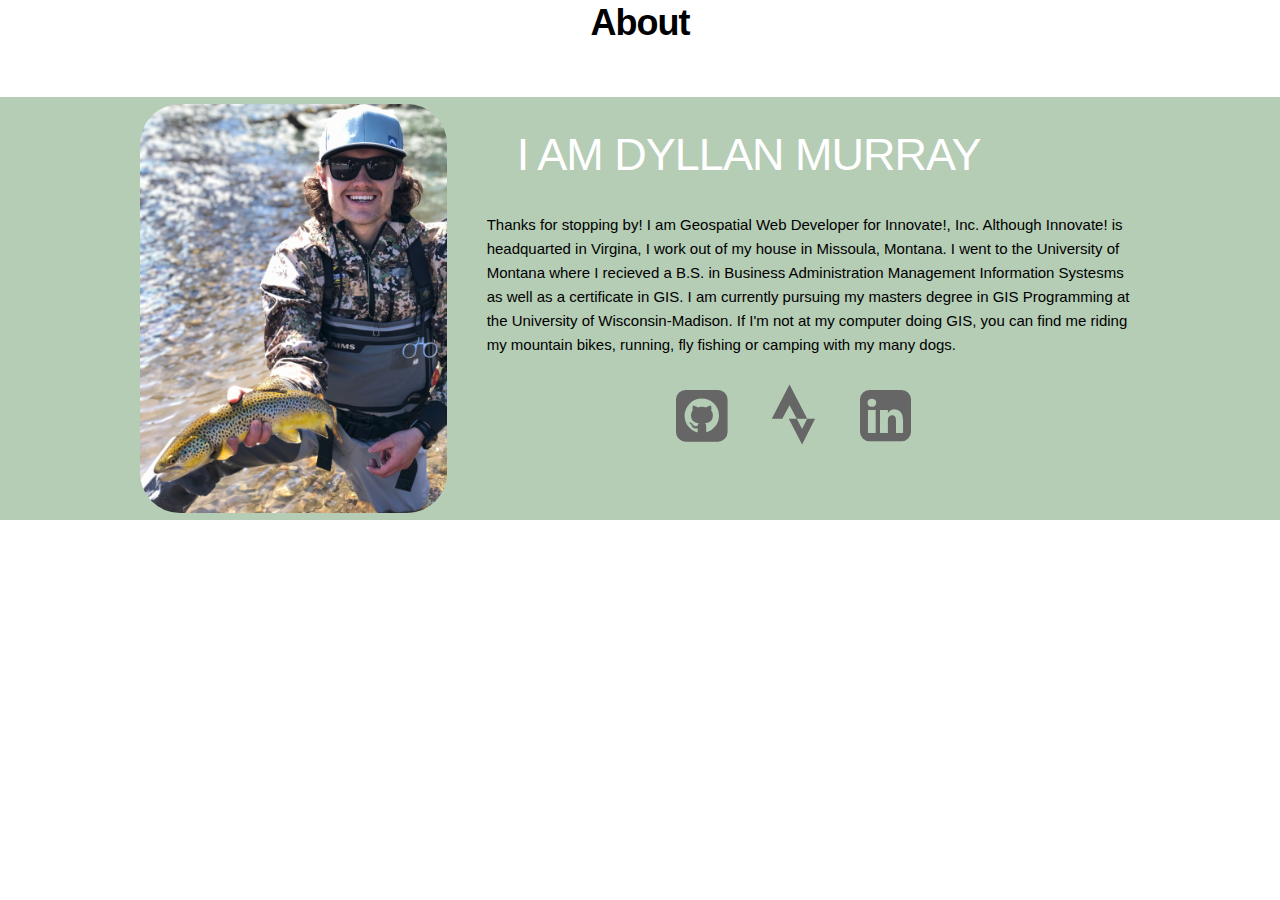
==== prof.html @ 92345144 "updates" ====
<!DOCTYPE html>
<html lang="en">
<head>
    <meta charset="UTF-8">
    <title>Professional Achievements</title>
    <meta name="viewport" content="width=device-width, initial-scale=1">

    <!-- FONT
  –––––––––––––––––––––––––––––––––––––––––––––––––– -->
    <link href="https://fonts.googleapis.com/css?family=Abel" rel="stylesheet">
    <link href="https://fonts.googleapis.com/css?family=Satisfy" rel="stylesheet">
    <!-- CSS
  –––––––––––––––––––––––––––––––––––––––––––––––––– -->
    <link rel="stylesheet" href="css/normalize.css">
    <link rel="stylesheet" href="css/skeleton.css">
    <link rel="stylesheet" href="css/style.css">
    <link rel="stylesheet" href="fonts/font-awesome/css/font-awesome.min.css">
    <link rel="stylesheet" href="fonts/fontawesome-free-5.8.1-web/css/fontawesome.min.css">
    <link rel="stylesheet" href="fonts/fontawesome-free-5.8.1-web/css/brands.css">
    <link rel="stylesheet" href="css/magnific-popup.css">
    <!-- <script src="http://ajax.googleapis.com/ajax/Libs/jquery/1.11.3/jquery.min.js"></script>     -->
    <script src="https://ajax.googleapis.com/ajax/libs/jquery/3.3.1/jquery.min.js"></script>
</head>
<body>
<h3><b>About</b></h3>
<a name="abouttarget"></a>
<div class="green">
    <div class="container">

        <div class="four columns">
            <img class="rounded" src="images/about_Dyllan.jpg" />
        </div>
        <div class="eight columns">
            <h2 class="bio">I AM DYLLAN MURRAY</h2>
            <p class="bio">
                Thanks for stopping by! I am Geospatial Web Developer for Innovate!, Inc. Although Innovate! is headquarted in Virgina, I work out of my house in Missoula, Montana. I went to the University of Montana where I recieved a B.S. in Business Administration Management Information Systesms as well as a certificate in GIS. I am currently pursuing my masters degree in GIS Programming at the University of Wisconsin-Madison. If I'm not at my computer doing GIS, you can find me riding my mountain bikes, running, fly fishing or camping with my many dogs.
        </div>
        <ul class="social">
            <li class="github"><a href="https://github.com/dyllanmurray" target="_blank"><i class="fa fa-github-square fa-lg"></i></a></li>
            <li class="strava"><a href="https://www.strava.com/athletes/21215206" target="_blank"><i class="fab fa-strava fa-lg"></i></a></li>
            <li class="linkedin"><a href="https://www.linkedin.com/in/dyllanmurray/" target="_blank"><i class="fa fa-linkedin-square fa-lg"></i></a></li>
        </ul>
    </div>
</div>
</body>
</html>
---- css/skeleton.css ----
/*
* Skeleton V2.0.4
* Copyright 2014, Dave Gamache
* www.getskeleton.com
* Free to use under the MIT license.
* http://www.opensource.org/licenses/mit-license.php
* 12/29/2014
*/


/* Table of contents
––––––––––––––––––––––––––––––––––––––––––––––––––
- Grid
- Base Styles
- Typography
- Links
- Buttons
- Forms
- Lists
- Code
- Tables
- Spacing
- Utilities
- Clearing
- Media Queries
*/



/* Grid
–––––––––––––––––––––––––––––––––––––––––––––––––– */
.container {
  position: relative;
  width: 100%;
  max-width: 1000px;
  margin: 0 auto;
  padding: 0 20px;
  box-sizing: border-box; }
.column,
.columns {
  width: 100%;
  float: left;
  box-sizing: border-box; }

/* For devices larger than 400px */
@media (min-width: 400px) {
  .container {
    width: 85%;
    padding: 0; }
}

/* For devices larger than 550px */
@media (min-width: 550px) {
  .container {
    width: 80%; }
  .column,
  .columns {
    margin-left: 4%; }
  .column:first-child,
  .columns:first-child {
    margin-left: 0; }

  .one.column,
  .one.columns                    { width: 4.66666666667%; }
  .two.columns                    { width: 13.3333333333%; }
  .three.columns                  { width: 22%;            }
  .four.columns                   { width: 30.6666666667%; }
  .five.columns                   { width: 39.3333333333%; }
  .six.columns                    { width: 48%;            }
  .seven.columns                  { width: 56.6666666667%; }
  .eight.columns                  { width: 65.3333333333%; }
  .nine.columns                   { width: 74.0%;          }
  .ten.columns                    { width: 82.6666666667%; }
  .eleven.columns                 { width: 91.3333333333%; }
  .twelve.columns                 { width: 100%; margin-left: 0; }

  .one-third.column               { width: 30.6666666667%; }
  .two-thirds.column              { width: 65.3333333333%; }

  .one-half.column                { width: 48%; }

  /* Offsets */
  .offset-by-one.column,
  .offset-by-one.columns          { margin-left: 8.66666666667%; }
  .offset-by-two.column,
  .offset-by-two.columns          { margin-left: 17.3333333333%; }
  .offset-by-three.column,
  .offset-by-three.columns        { margin-left: 26%;            }
  .offset-by-four.column,
  .offset-by-four.columns         { margin-left: 34.6666666667%; }
  .offset-by-five.column,
  .offset-by-five.columns         { margin-left: 43.3333333333%; }
  .offset-by-six.column,
  .offset-by-six.columns          { margin-left: 52%;            }
  .offset-by-seven.column,
  .offset-by-seven.columns        { margin-left: 60.6666666667%; }
  .offset-by-eight.column,
  .offset-by-eight.columns        { margin-left: 69.3333333333%; }
  .offset-by-nine.column,
  .offset-by-nine.columns         { margin-left: 78.0%;          }
  .offset-by-ten.column,
  .offset-by-ten.columns          { margin-left: 86.6666666667%; }
  .offset-by-eleven.column,
  .offset-by-eleven.columns       { margin-left: 95.3333333333%; }

  .offset-by-one-third.column,
  .offset-by-one-third.columns    { margin-left: 34.6666666667%; }
  .offset-by-two-thirds.column,
  .offset-by-two-thirds.columns   { margin-left: 69.3333333333%; }

  .offset-by-one-half.column,
  .offset-by-one-half.columns     { margin-left: 52%; }

}


/* Base Styles
–––––––––––––––––––––––––––––––––––––––––––––––––– */
/* NOTE
html is set to 62.5% so that all the REM measurements throughout Skeleton
are based on 10px sizing. So basically 1.5rem = 15px :) */
html {
  font-size: 62.5%; }
body {
  font-size: 1.5em; /* currently ems cause chrome bug misinterpreting rems on body element */
  line-height: 1.6;
  font-weight: 400;
  font-family: "Raleway", "HelveticaNeue", "Helvetica Neue", Helvetica, Arial, sans-serif;
  color: #222; }


/* Typography
–––––––––––––––––––––––––––––––––––––––––––––––––– */
h1, h2, h3, h4, h5, h6 {
  margin-top: 0;
  margin-bottom: 2rem;
  font-weight: 300; }
h1 { font-size: 4.0rem; line-height: 1.2;  letter-spacing: -.1rem;}
h2 { font-size: 3.6rem; line-height: 1.25; letter-spacing: -.1rem; }
h3 { font-size: 3.0rem; line-height: 1.3;  letter-spacing: -.1rem; }
h4 { font-size: 2.4rem; line-height: 1.35; letter-spacing: -.08rem; }
h5 { font-size: 1.8rem; line-height: 1.5;  letter-spacing: -.05rem; }
h6 { font-size: 1.5rem; line-height: 1.6;  letter-spacing: 0; }

/* Larger than phablet */
@media (min-width: 550px) {
  h1 { font-size: 5.0rem; }
  h2 { font-size: 4.2rem; }
  h3 { font-size: 3.6rem; }
  h4 { font-size: 3.0rem; }
  h5 { font-size: 2.4rem; }
  h6 { font-size: 1.5rem; }
}

p {
  margin-top: 0; }


/* Links
–––––––––––––––––––––––––––––––––––––––––––––––––– */
a {
  color: #1EAEDB; }
a:hover {
  color: #0FA0CE; }


/* Buttons
–––––––––––––––––––––––––––––––––––––––––––––––––– */
.button,
button,
input[type="submit"],
input[type="reset"],
input[type="button"] {
  display: inline-block;
  height: 38px;
  padding: 0 30px;
  color: #555;
  text-align: center;
  font-size: 11px;
  font-weight: 600;
  line-height: 38px;
  letter-spacing: .1rem;
  text-transform: uppercase;
  text-decoration: none;
  white-space: nowrap;
  background-color: transparent;
  border-radius: 4px;
  border: 1px solid #bbb;
  cursor: pointer;
  box-sizing: border-box; }
.button:hover,
button:hover,
input[type="submit"]:hover,
input[type="reset"]:hover,
input[type="button"]:hover,
.button:focus,
button:focus,
input[type="submit"]:focus,
input[type="reset"]:focus,
input[type="button"]:focus {
  color: #333;
  border-color: #888;
  outline: 0; }
.button.button-primary,
button.button-primary,
input[type="submit"].button-primary,
input[type="reset"].button-primary,
input[type="button"].button-primary {
  color: #FFF;
  background-color: #33C3F0;
  border-color: #33C3F0; }
.button.button-primary:hover,
button.button-primary:hover,
input[type="submit"].button-primary:hover,
input[type="reset"].button-primary:hover,
input[type="button"].button-primary:hover,
.button.button-primary:focus,
button.button-primary:focus,
input[type="submit"].button-primary:focus,
input[type="reset"].button-primary:focus,
input[type="button"].button-primary:focus {
  color: #FFF;
  background-color: #1EAEDB;
  border-color: #1EAEDB; }


/* Forms
–––––––––––––––––––––––––––––––––––––––––––––––––– */
input[type="email"],
input[type="number"],
input[type="search"],
input[type="text"],
input[type="tel"],
input[type="url"],
input[type="password"],
textarea,
select {
  height: 38px;
  padding: 6px 10px; /* The 6px vertically centers text on FF, ignored by Webkit */
  background-color: #fff;
  border: 1px solid #D1D1D1;
  border-radius: 4px;
  box-shadow: none;
  box-sizing: border-box; }
/* Removes awkward default styles on some inputs for iOS */
input[type="email"],
input[type="number"],
input[type="search"],
input[type="text"],
input[type="tel"],
input[type="url"],
input[type="password"],
textarea {
  -webkit-appearance: none;
     -moz-appearance: none;
          appearance: none; }
textarea {
  min-height: 65px;
  padding-top: 6px;
  padding-bottom: 6px; }
input[type="email"]:focus,
input[type="number"]:focus,
input[type="search"]:focus,
input[type="text"]:focus,
input[type="tel"]:focus,
input[type="url"]:focus,
input[type="password"]:focus,
textarea:focus,
select:focus {
  border: 1px solid #33C3F0;
  outline: 0; }
label,
legend {
  display: block;
  margin-bottom: .5rem;
  font-weight: 600; }
fieldset {
  padding: 0;
  border-width: 0; }
input[type="checkbox"],
input[type="radio"] {
  display: inline; }
label > .label-body {
  display: inline-block;
  margin-left: .5rem;
  font-weight: normal; }


/* Lists
–––––––––––––––––––––––––––––––––––––––––––––––––– */
ul {
  list-style: circle inside; }
ol {
  list-style: decimal inside; }
ol, ul {
  padding-left: 0;
  margin-top: 0; }
ul ul,
ul ol,
ol ol,
ol ul {
  margin: 1.5rem 0 1.5rem 3rem;
  font-size: 90%; }
li {
  margin-bottom: 1rem; }


/* Code
–––––––––––––––––––––––––––––––––––––––––––––––––– */
code {
  padding: .2rem .5rem;
  margin: 0 .2rem;
  font-size: 90%;
  white-space: nowrap;
  background: #F1F1F1;
  border: 1px solid #E1E1E1;
  border-radius: 4px; }
pre > code {
  display: block;
  padding: 1rem 1.5rem;
  white-space: pre; }


/* Tables
–––––––––––––––––––––––––––––––––––––––––––––––––– */
th,
td {
  padding: 12px 15px;
  text-align: left;
  border-bottom: 1px solid #E1E1E1; }
th:first-child,
td:first-child {
  padding-left: 0; }
th:last-child,
td:last-child {
  padding-right: 0; }


/* Spacing
–––––––––––––––––––––––––––––––––––––––––––––––––– */
button,
.button {
  margin-bottom: 1rem; }
input,
textarea,
select,
fieldset {
  margin-bottom: 1.5rem; }
pre,
blockquote,
dl,
figure,
table,
p,
ul,
ol,
form {
  margin-bottom: 2.5rem; }


/* Utilities
–––––––––––––––––––––––––––––––––––––––––––––––––– */
.u-full-width {
  width: 100%;
  box-sizing: border-box; }
.u-max-full-width {
  max-width: 100%;
  box-sizing: border-box; }
.u-pull-right {
  float: right; }
.u-pull-left {
  float: left; }


/* Misc
–––––––––––––––––––––––––––––––––––––––––––––––––– */
hr {
  margin-top: 3rem;
  margin-bottom: 3.5rem;
  border-width: 0;
  border-top: 1px solid #E1E1E1; }


/* Clearing
–––––––––––––––––––––––––––––––––––––––––––––––––– */

/* Self Clearing Goodness */
.container:after,
.row:after,
.u-cf {
  content: "";
  display: table;
  clear: both; }


/* Media Queries
–––––––––––––––––––––––––––––––––––––––––––––––––– */
/*
Note: The best way to structure the use of media queries is to create the queries
near the relevant code. For example, if you wanted to change the styles for buttons
on small devices, paste the mobile query code up in the buttons section and style it
there.
*/


/* Larger than mobile */
@media (min-width: 400px) {}

/* Larger than phablet (also point when grid becomes active) */
@media (min-width: 550px) {}

/* Larger than tablet */
@media (min-width: 750px) {}

/* Larger than desktop */
@media (min-width: 1000px) {}

/* Larger than Desktop HD */
@media (min-width: 1200px) {}
---- css/style.css ----
.row{padding: 2% 0;}
.green{
    background-color: rgb(181, 204, 181);
    /* margin-left: ; */
    margin-bottom: 6em
}

.portfolio-header{
    text-align: center;
}

.contact-header{
    text-align: center;
}

body{
    font-family:'Arial', sans-serif;
    font-size: 1.5em;
    color: #000;
}

h2{
    font-size: 3em;
    margin: 0.67em;
}

h2.bio{
    color: #fff;
}
p.bio{
    color: black;
}

.project_title{
    color: rgb(105, 119, 105);
}


/* Header and Navigation */
header.main_nav{
    padding: 0;
    display: block;
    margin-bottom: -1%;
    
}

.logo {
    margin: 5% auto;
    text-align:center;
    padding-top: 1em;
}
.logo a{
    font-size: 4em;
    color:rgb(0, 0, 0);
    text-decoration: none;
    text-transform: uppercase;
    padding: 2px 10px 0 10px;
    margin: 0;
    font-family:'Verdana, Geneva, sans-serif'
}
.logo a:hover{
    background-color: #fff;
    color: #9AACBB;
}

.sublogo {
    font-size: 2em;
    color: rgb(3, 3, 3);
    padding-top: 15px;
    font-family: 'Courier New', Courier, monospace
}

/*Strip the ul of padding and list styling*/
.menubar{
    /*position:;*/
    top:0;
    /*background-color:;*/
    /*margin: em;*/
    z-index: 1;
    padding:0;
    /*line-height: ;*/
    height: 3 em;
    
}
.mainmenu {
    list-style-type:none;
    position: relative;
    padding: 0;
    text-align: center;
    margin-bottom: 5%;
    
}
/*Create a horizontal list with spacing*/
#menuitems {
    display: table-cell;
    margin: 1px;
    padding: 3px;

}

#menuitems a {
    display:block;
    min-width:200px;
    height: 50px;
    text-align: center;
    line-height: 50px;
    font-family: "Helvetica Neue", Helvetica, Arial, sans-serif;
    color: #fff;
    background: rgb(119,136,153);
    padding: 5px;
    text-decoration: dotted;
}
/*Hover state for top level links*/
#menuitems:hover a {
    background: rgb(184, 201, 180);
}


/* Images and Media */
img{max-width: 100%; margin-top: 7px}
img.avatar{
    border-radius: 400px;
}

img.rounded{
    border-radius: 40px;
}

img:hover{opacity:0.8;
    
}

iframe {
    width: 100% !important;
    align-content: center;
    opacity:.8;
    margin-top:0;
}

ul.social{
    display:block;
    margin: 5% 0;
    list-style-type: none;
    text-align: center;
}

ul.social li{
    font-size: 3em;
    display: inline;
    padding: 0 2%;
}

ul.social li a{
    color: #666;
}

ul.social li.strava a:hover{color: rgb(247, 97, 11);}
ul.social li.linkedin a:hover{color: rgb(0,123,182);}
ul.social li.github a:hover{color: rgb(0,0,0);}

p.copyright{
    text-align: center;
    color: #666;
    font-size: 1em;
}
input[type=text], select, textarea {
    width: 100%;
    padding: 12px; 
    border: 1px solid #ccc;
    border-radius: 4px;
    box-sizing: border-box;
    margin-top: 6px;
    margin-bottom: 16px;
    resize: vertical 
}

input[type=submit] {
    background-color: white;
    color: black;
    padding: 2px 20px;
    border: none;
    border-radius: 4px;
    cursor: pointer;
}

.container-contact {
    margin-left: 10%;
    border-radius: 5px;
    background-color: slategrey;
    padding: 20px;
    color: white;
}

h3{
    text-align: center

}

/* Fixed sidenav, full height */
.sidenav {
    height: 100%;
    width: 200px;
    position: fixed;
    z-index: 1;
    top: 0;

    left: 0;
    background-color: #BDBDBD;
    overflow-x: hidden;
    padding-top: 20px;
}

/* Style the sidenav links and the dropdown button */
.sidenav a, .dropdown-btn {
    padding: 6px 8px 6px 16px;
    text-decoration: none;
    font-size: 20px;
    color: #818181;
    display: block;
    border: none;
    background: none;
    width:100%;
    text-align: left;
    cursor: pointer;
    outline: none;
}

/* On mouse-over */
.sidenav a:hover, .dropdown-btn:hover {
    color: #f1f1f1;
}

/* Main content */
.main {
    margin-left: 200px; /* Same as the width of the sidenav */
    font-size: 20px; /* Increased text to enable scrolling */
    padding: 0px 10px;
}

/* Add an active class to the active dropdown button */
.active {
    background-color: green;
    color: white;
}

/* Dropdown container (hidden by default). Optional: add a lighter background color and some left padding to change the design of the dropdown content */
.dropdown-container {
    display: none;
    background-color: #262626;
    padding-left: 8px;
}

/* Optional: Style the caret down icon */
.fa-caret-down {
    float: right;
    padding-right: 8px;
}
---- fonts/fontawesome-free-5.8.1-web/css/brands.css ----
/*!
 * Font Awesome Free 5.8.1 by @fontawesome - https://fontawesome.com
 * License - https://fontawesome.com/license/free (Icons: CC BY 4.0, Fonts: SIL OFL 1.1, Code: MIT License)
 */
@font-face {
  font-family: 'Font Awesome 5 Brands';
  font-style: normal;
  font-weight: normal;
  font-display: auto;
  src: url("../webfonts/fa-brands-400.eot");
  src: url("../webfonts/fa-brands-400.eot?#iefix") format("embedded-opentype"), url("../webfonts/fa-brands-400.woff2") format("woff2"), url("../webfonts/fa-brands-400.woff") format("woff"), url("../webfonts/fa-brands-400.ttf") format("truetype"), url("../webfonts/fa-brands-400.svg#fontawesome") format("svg"); }

.fab {
  font-family: 'Font Awesome 5 Brands'; }
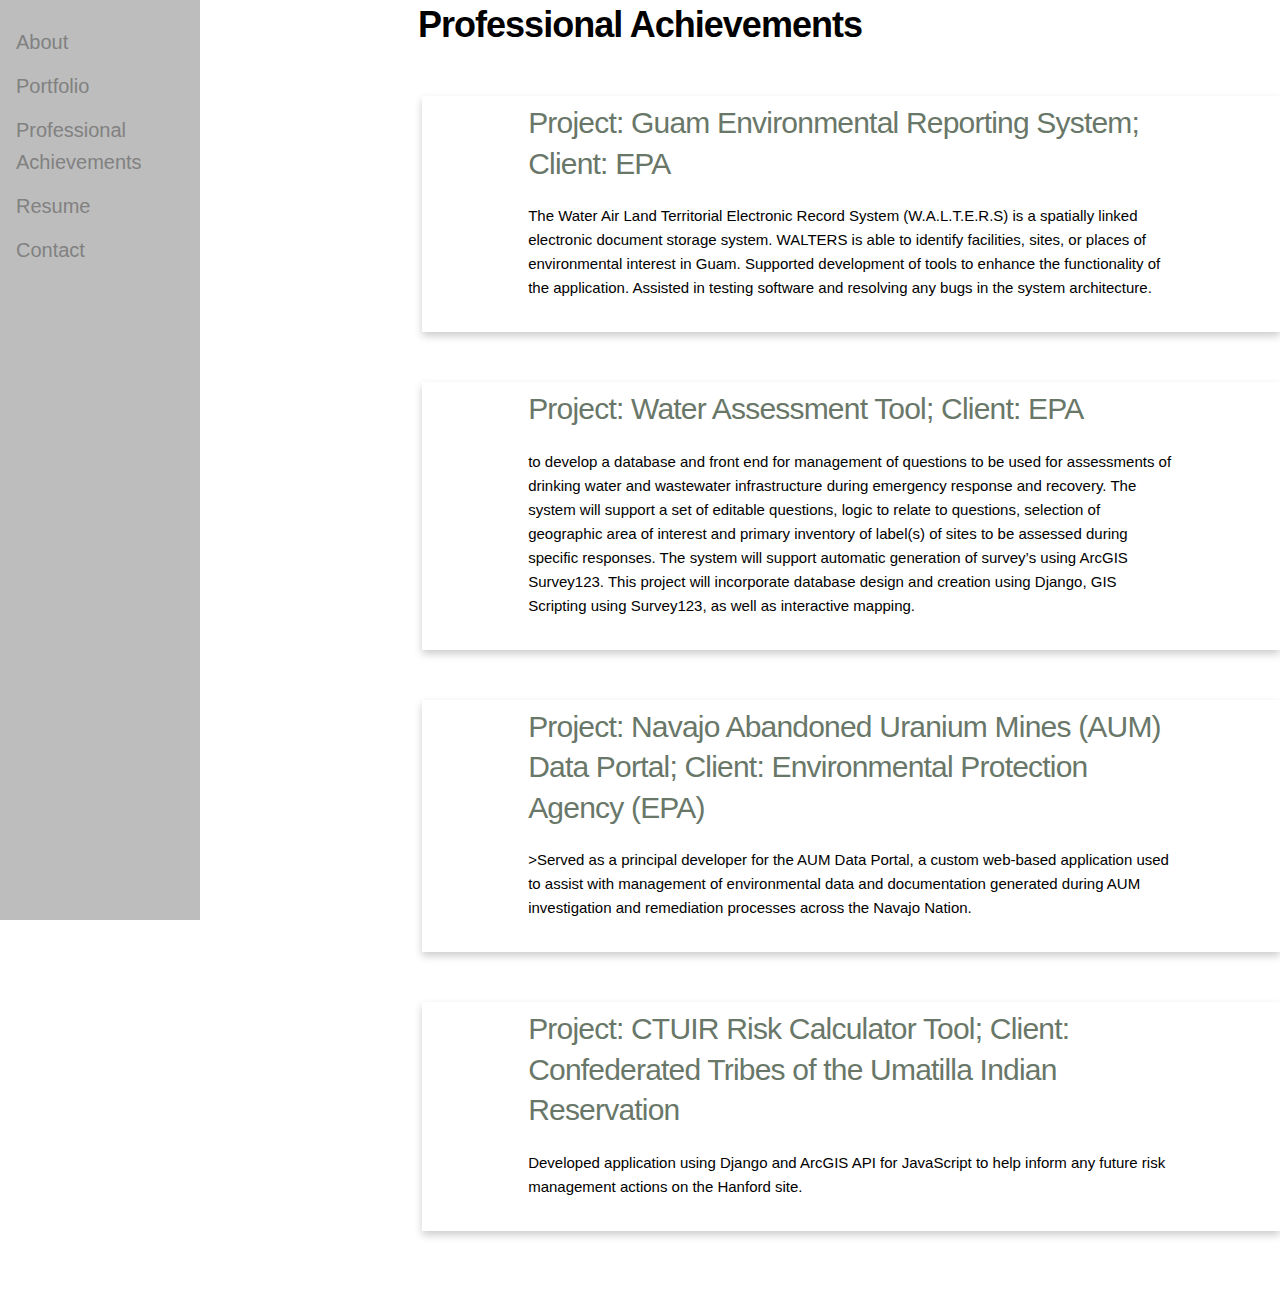
==== commit 093b1362: "updates to prof achievements" ====
--- a/prof.html
+++ b/prof.html
@@ -2,7 +2,12 @@
 <html lang="en">
 <head>
     <meta charset="UTF-8">
-    <title>Professional Achievements</title>
+    <title>Portfolio</title>
+    <meta name="description" content="Portfolio for Dyllan Murray">
+    <meta name="author" content="Dyllan Murray">
+
+    <!-- Mobile Specific Metas
+    –––––––––––––––––––––––––––––––––––––––––––––––––– -->
     <meta name="viewport" content="width=device-width, initial-scale=1">
 
     <!-- FONT
@@ -14,32 +19,79 @@
     <link rel="stylesheet" href="css/normalize.css">
     <link rel="stylesheet" href="css/skeleton.css">
     <link rel="stylesheet" href="css/style.css">
+    <link rel="stylesheet" href="css/prof.css">
     <link rel="stylesheet" href="fonts/font-awesome/css/font-awesome.min.css">
     <link rel="stylesheet" href="fonts/fontawesome-free-5.8.1-web/css/fontawesome.min.css">
     <link rel="stylesheet" href="fonts/fontawesome-free-5.8.1-web/css/brands.css">
     <link rel="stylesheet" href="css/magnific-popup.css">
     <!-- <script src="http://ajax.googleapis.com/ajax/Libs/jquery/1.11.3/jquery.min.js"></script>     -->
     <script src="https://ajax.googleapis.com/ajax/libs/jquery/3.3.1/jquery.min.js"></script>
+
 </head>
 <body>
-<h3><b>About</b></h3>
-<a name="abouttarget"></a>
-<div class="green">
+<div id="nav-placeholder">
+
+</div>
+
+<script>
+    $(function () {
+        $("#nav-placeholder").load("sidenav.html");
+    });
+</script>
+<div class="portfolio-header">
     <div class="container">
+        <div class="twelve columns">
+            <h3><b>Professional Achievements</b></h3>
+        </div>
+    </div>
+</div>
+<div class="row">
+    <div class="card">
+        <div class="container">
+            <h4 class="project_title">Project: Guam Environmental Reporting System; Client: EPA </h4>
+            <p class="project_desc">The Water Air Land Territorial Electronic Record System (W.A.L.T.E.R.S) is a
+                spatially
+                linked electronic document storage system. WALTERS is able to identify facilities, sites, or places of
+                environmental interest in Guam.
 
-        <div class="four columns">
-            <img class="rounded" src="images/about_Dyllan.jpg" />
+                Supported development of tools to enhance the functionality of the application.
+
+                Assisted in testing software and resolving any bugs in the system architecture.</p>
         </div>
-        <div class="eight columns">
-            <h2 class="bio">I AM DYLLAN MURRAY</h2>
-            <p class="bio">
-                Thanks for stopping by! I am Geospatial Web Developer for Innovate!, Inc. Although Innovate! is headquarted in Virgina, I work out of my house in Missoula, Montana. I went to the University of Montana where I recieved a B.S. in Business Administration Management Information Systesms as well as a certificate in GIS. I am currently pursuing my masters degree in GIS Programming at the University of Wisconsin-Madison. If I'm not at my computer doing GIS, you can find me riding my mountain bikes, running, fly fishing or camping with my many dogs.
+    </div>
+    <div class="card">
+        <div class="container">
+            <h4 class="project_title">Project: Water Assessment Tool; Client: EPA </h4>
+            <p class="project_desc">to develop a database and front end for management of questions to be used for
+                assessments of drinking water and wastewater infrastructure during emergency response and recovery. The
+                system will support a set of editable questions, logic to relate to questions, selection of geographic
+                area
+                of interest and primary inventory of label(s) of sites to be assessed during specific responses. The
+                system
+                will support automatic generation of survey’s using ArcGIS Survey123. This project will incorporate
+                database
+                design and creation using Django, GIS Scripting using Survey123, as well as interactive mapping. </p>
         </div>
-        <ul class="social">
-            <li class="github"><a href="https://github.com/dyllanmurray" target="_blank"><i class="fa fa-github-square fa-lg"></i></a></li>
-            <li class="strava"><a href="https://www.strava.com/athletes/21215206" target="_blank"><i class="fab fa-strava fa-lg"></i></a></li>
-            <li class="linkedin"><a href="https://www.linkedin.com/in/dyllanmurray/" target="_blank"><i class="fa fa-linkedin-square fa-lg"></i></a></li>
-        </ul>
+    </div>
+    <div class="card">
+        <div class="container">
+            <h4 class="project_title">Project: Navajo Abandoned Uranium Mines (AUM) Data Portal; Client: Environmental
+                Protection Agency (EPA) </h4>
+            <p class="project_desc">>Served as a principal developer for
+                the AUM Data Portal, a custom web-based application used to assist with management of environmental data
+                and documentation generated during AUM investigation and remediation processes across the Navajo Nation.
+            </p>
+        </div>
+    </div>
+
+    <div class="card">
+        <div class="container">
+            <h4 class="project_title">Project: CTUIR Risk Calculator Tool; Client: Confederated Tribes of the
+                Umatilla Indian Reservation</h4>
+            <p class="project_desc"> Developed application using Django and ArcGIS API for JavaScript to help inform any
+                future risk
+                management actions on the Hanford site.</p>
+        </div>
     </div>
 </div>
 </body>
--- a/css/prof.css
+++ b/css/prof.css
@@ -0,0 +1,37 @@
+
+.card {
+    box-shadow: 0 4px 8px 0 rgba(0,0,0,0.2);
+    transition: 0.3s;
+    width: auto;
+    margin-left: 33%;
+    padding:5px;
+    margin-bottom: 50px;
+    float: left;
+}
+
+.card:hover {
+    box-shadow: 0 8px 16px 0 rgba(0,0,0,0.2);
+}
+
+.container {
+    padding: 2px 16px;
+}
+.row:after {
+    content: "";
+    display: table;
+    clear: both;
+}
+
+
+.row {
+    display: flex;
+    flex-direction: row;
+    flex-wrap: wrap;
+    width: 100%;
+}
+
+.column {
+    display: flex;
+    flex-direction: column;
+    flex: 1;
+}